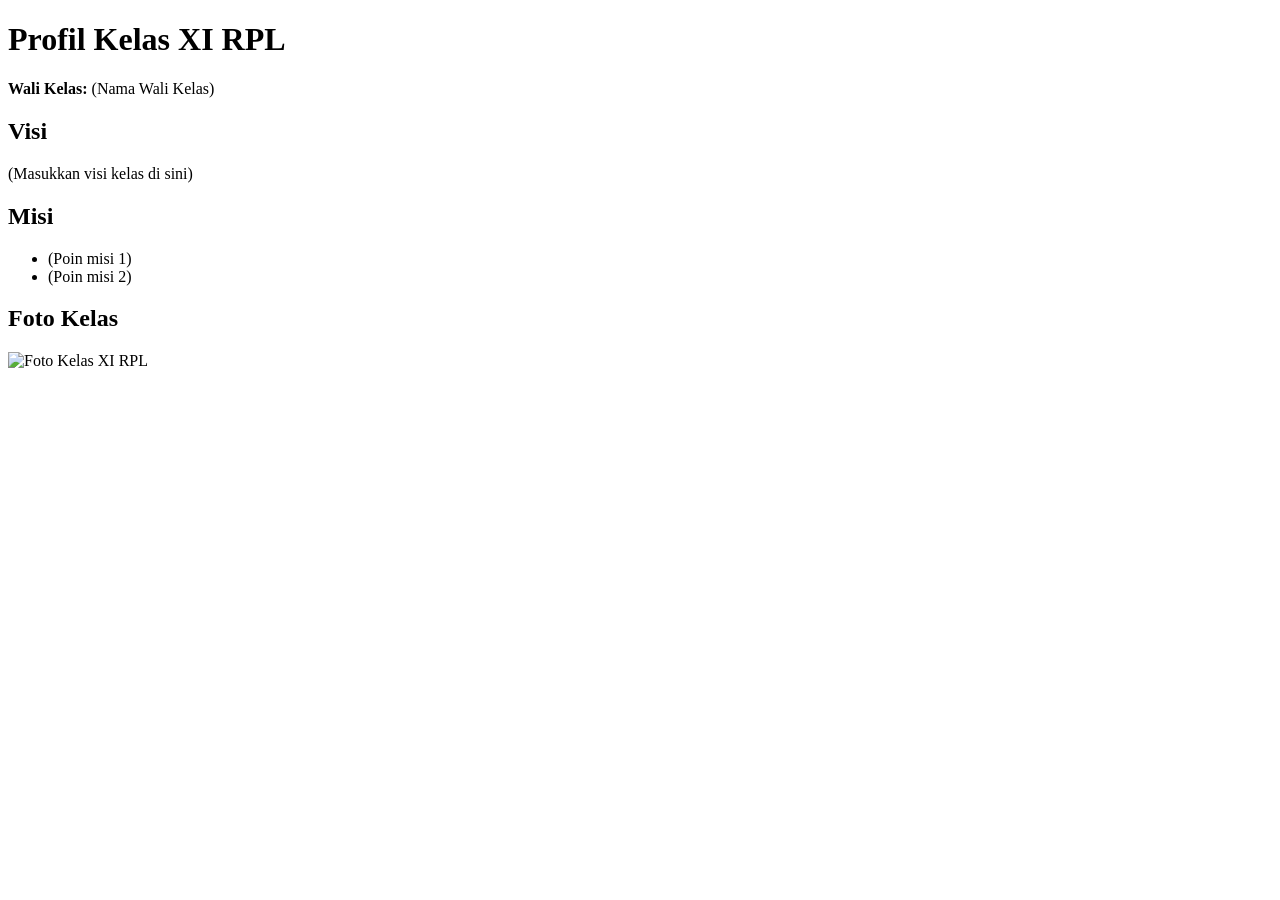
==== Profil.html @ c802ac10 "feat: membuat halaman profil kelas #4" ====
<!DOCTYPE html>
<html lang="id">
<head>
    <meta charset="UTF-8">
    <title>Profil Kelas XI RPL</title>
</head>
<body>
    <h1>Profil Kelas XI RPL</h1>
    <p><strong>Wali Kelas:</strong> (Nama Wali Kelas)</p>

    <h2>Visi</h2>
    <p>(Masukkan visi kelas di sini)</p>

    <h2>Misi</h2>
    <ul>
        <li>(Poin misi 1)</li>
        <li>(Poin misi 2)</li>
    </ul>

    <h2>Foto Kelas</h2>
    <img src="foto-kelas.jpg" alt="Foto Kelas XI RPL">
</body>
</html>
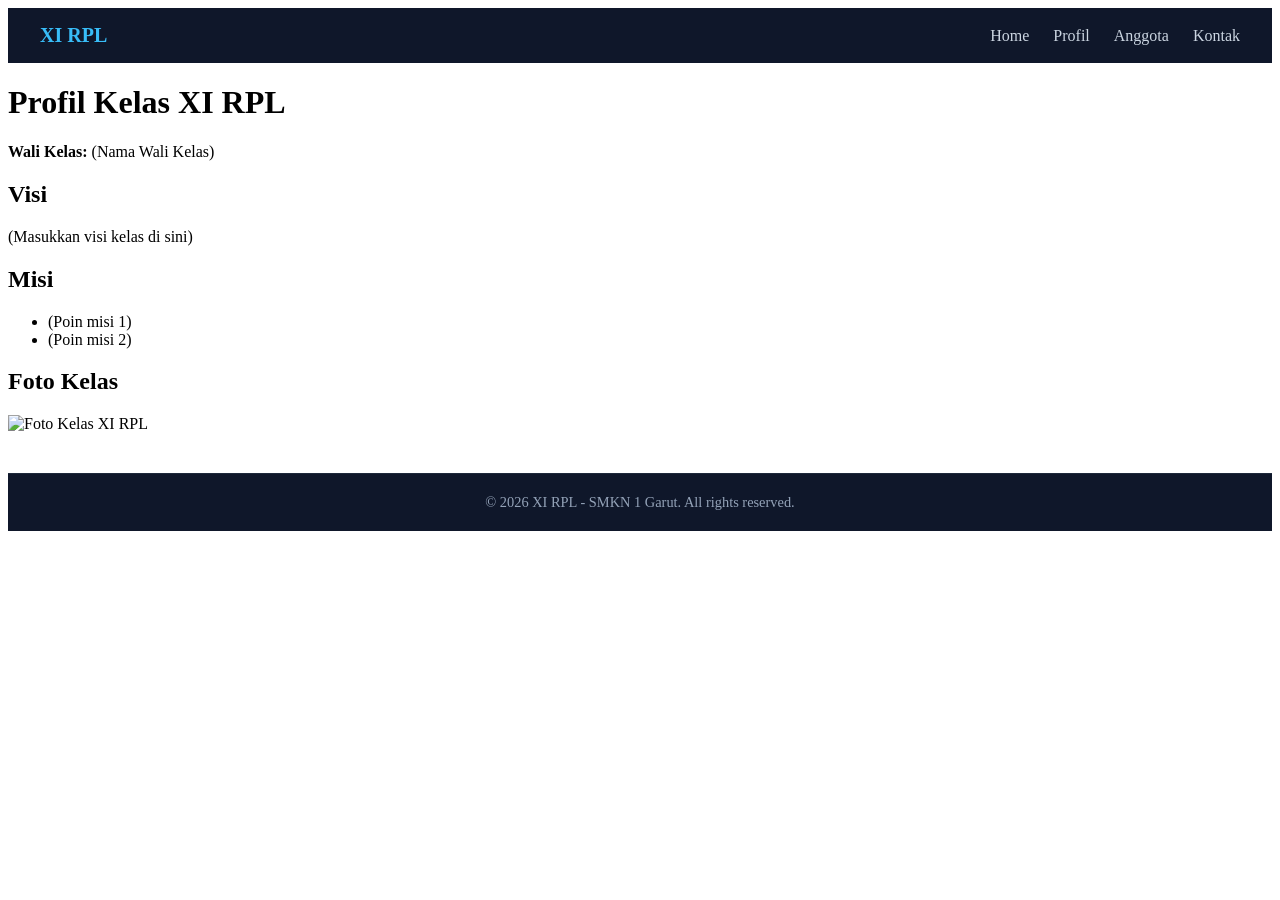
==== commit 556ede81: "Add navbar and footer to Profil.html" ====
--- a/Profil.html
+++ b/Profil.html
@@ -3,8 +3,12 @@
 <head>
     <meta charset="UTF-8">
     <title>Profil Kelas XI RPL</title>
+    <link rel="stylesheet" href="css/navbar.css">
+    <link rel="stylesheet" href="css/footer.css">
 </head>
 <body>
+    <div id="navbar-container"></div>
+    <main>
     <h1>Profil Kelas XI RPL</h1>
     <p><strong>Wali Kelas:</strong> (Nama Wali Kelas)</p>
 
@@ -19,5 +23,8 @@
 
     <h2>Foto Kelas</h2>
     <img src="foto-kelas.jpg" alt="Foto Kelas XI RPL">
+    </main>
+    <div id="footer-container"></div>
+    <script src="js/include-components.js"></script>
 </body>
-</html>+</html>
--- a/css/navbar.css
+++ b/css/navbar.css
@@ -0,0 +1,34 @@
+.navbar {
+  display: flex;
+  justify-content: space-between;
+  align-items: center;
+  background-color: #0f172a;
+  padding: 16px 32px;
+  color: #ffffff;
+}
+
+.navbar-logo a {
+  color: #38bdf8;
+  font-size: 1.25rem;
+  font-weight: bold;
+  text-decoration: none;
+}
+
+.navbar-links {
+  list-style: none;
+  display: flex;
+  gap: 24px;
+  margin: 0;
+  padding: 0;
+}
+
+.navbar-links a {
+  color: #cbd5e1;
+  text-decoration: none;
+  font-weight: 500;
+  transition: color 0.2s ease;
+}
+
+.navbar-links a:hover {
+  color: #38bdf8;
+}
--- a/css/footer.css
+++ b/css/footer.css
@@ -0,0 +1,13 @@
+.footer {
+  background-color: #0f172a;
+  color: #94a3b8;
+  text-align: center;
+  padding: 20px;
+  margin-top: 40px;
+  border-top: 1px solid #1e293b;
+}
+
+.footer-content p {
+  margin: 0;
+  font-size: 0.9rem;
+}
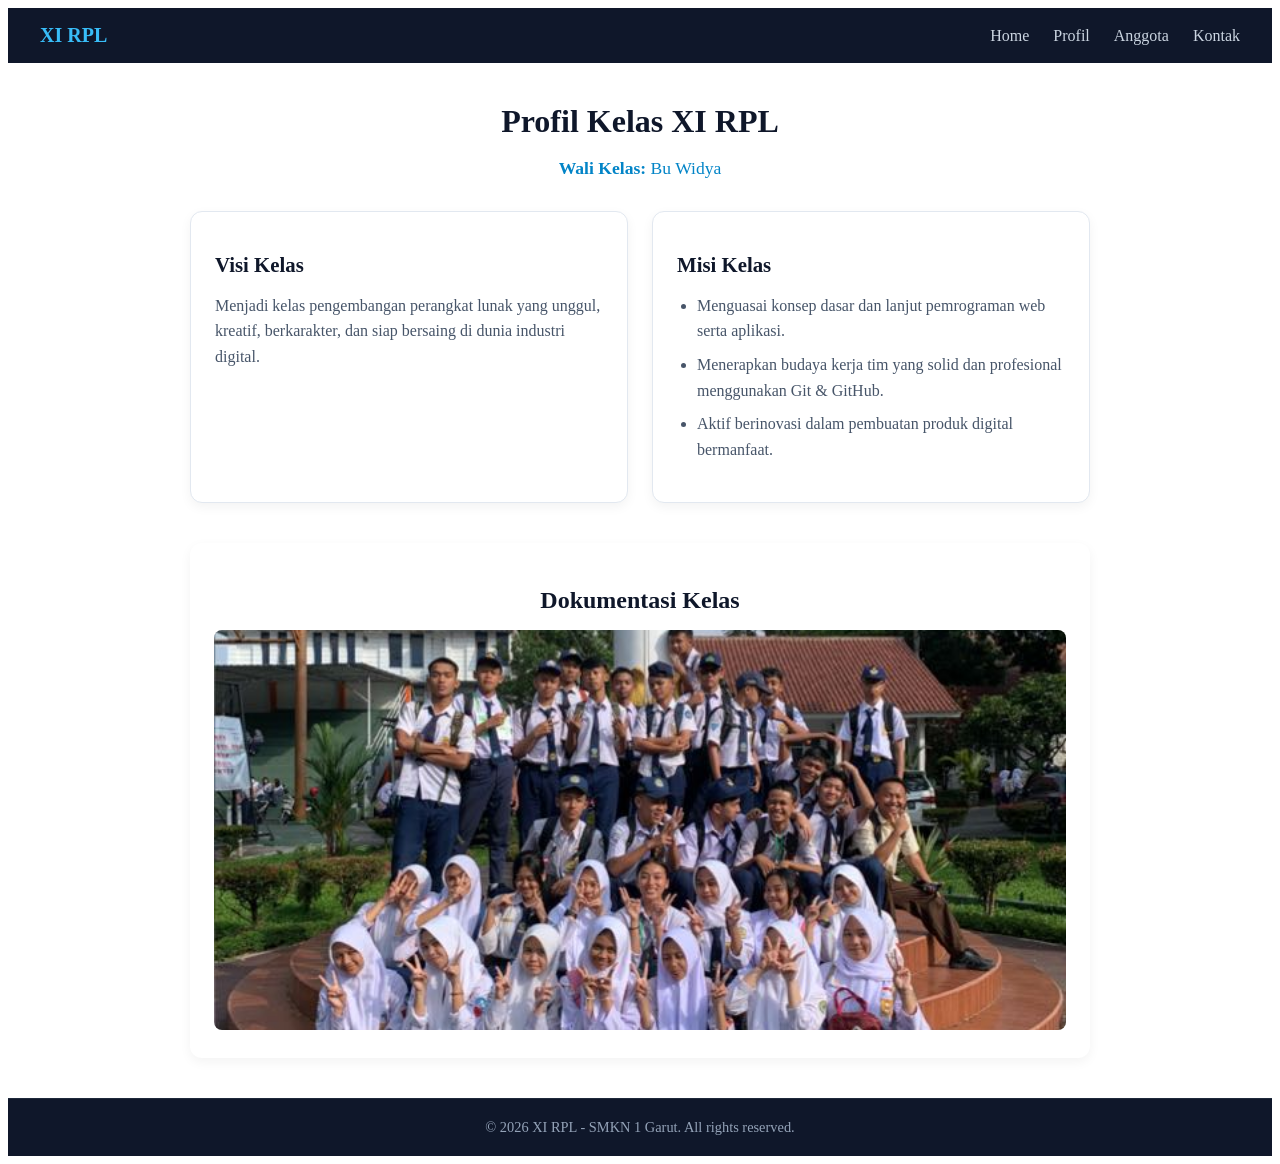
==== commit bbd25f83: "perbaikan" ====
--- a/Profil.html
+++ b/Profil.html
@@ -2,29 +2,51 @@
 <html lang="id">
 <head>
     <meta charset="UTF-8">
-    <title>Profil Kelas XI RPL</title>
+    <meta name="viewport" content="width=device-width, initial-scale=1.0">
+    <title>Profil - XI RPL</title>
+    <!-- CSS Component & Page Styles -->
     <link rel="stylesheet" href="css/navbar.css">
     <link rel="stylesheet" href="css/footer.css">
+    <link rel="stylesheet" href="css/profil.css">
 </head>
 <body>
+
+    <!-- Navbar Container -->
     <div id="navbar-container"></div>
-    <main>
-    <h1>Profil Kelas XI RPL</h1>
-    <p><strong>Wali Kelas:</strong> (Nama Wali Kelas)</p>
 
-    <h2>Visi</h2>
-    <p>(Masukkan visi kelas di sini)</p>
+    <!-- Main Content -->
+    <main class="profil-container">
+        <section class="profil-header">
+            <h1>Profil Kelas XI RPL</h1>
+            <p class="wali-kelas"><strong>Wali Kelas:</strong> Bu Widya</p>
+        </section>
 
-    <h2>Misi</h2>
-    <ul>
-        <li>(Poin misi 1)</li>
-        <li>(Poin misi 2)</li>
-    </ul>
+        <section class="profil-grid">
+            <div class="profil-card">
+                <h2>Visi Kelas</h2>
+                <p>Menjadi kelas pengembangan perangkat lunak yang unggul, kreatif, berkarakter, dan siap bersaing di dunia industri digital.</p>
+            </div>
 
-    <h2>Foto Kelas</h2>
-    <img src="foto-kelas.jpg" alt="Foto Kelas XI RPL">
+            <div class="profil-card">
+                <h2>Misi Kelas</h2>
+                <ul>
+                    <li>Menguasai konsep dasar dan lanjut pemrograman web serta aplikasi.</li>
+                    <li>Menerapkan budaya kerja tim yang solid dan profesional menggunakan Git & GitHub.</li>
+                    <li>Aktif berinovasi dalam pembuatan produk digital bermanfaat.</li>
+                </ul>
+            </div>
+        </section>
+
+        <section class="foto-container">
+            <h2>Dokumentasi Kelas</h2>
+            <img src="foto-kelas.jpg" alt="Foto Kelas XI RPL" class="foto-kelas">
+        </section>
     </main>
+
+    <!-- Footer Container -->
     <div id="footer-container"></div>
+
+    <!-- Script Component Loader -->
     <script src="js/include-components.js"></script>
 </body>
-</html>
+</html>
--- a/css/profil.css
+++ b/css/profil.css
@@ -0,0 +1,75 @@
+.profil-container {
+    max-width: 900px;
+    margin: 40px auto;
+    padding: 0 20px;
+}
+
+.profil-header {
+    text-align: center;
+    margin-bottom: 32px;
+}
+
+.profil-header h1 {
+    color: #0f172a;
+    font-size: 2rem;
+    margin-bottom: 8px;
+}
+
+.wali-kelas {
+    color: #0284c7;
+    font-size: 1.1rem;
+}
+
+.profil-grid {
+    display: grid;
+    grid-template-columns: repeat(auto-fit, minmax(300px, 1fr));
+    gap: 24px;
+    margin-bottom: 40px;
+}
+
+.profil-card {
+    background: #ffffff;
+    padding: 24px;
+    border-radius: 12px;
+    box-shadow: 0 4px 12px rgba(0, 0, 0, 0.05);
+    border: 1px solid #e2e8f0;
+}
+
+.profil-card h2 {
+    color: #0f172a;
+    margin-bottom: 12px;
+    font-size: 1.3rem;
+}
+
+.profil-card p, .profil-card li {
+    color: #475569;
+    line-height: 1.6;
+}
+
+.profil-card ul {
+    padding-left: 20px;
+}
+
+.profil-card li {
+    margin-bottom: 8px;
+}
+
+.foto-container {
+    text-align: center;
+    background: #ffffff;
+    padding: 24px;
+    border-radius: 12px;
+    box-shadow: 0 4px 12px rgba(0, 0, 0, 0.05);
+}
+
+.foto-container h2 {
+    color: #0f172a;
+    margin-bottom: 16px;
+}
+
+.foto-kelas {
+    width: 100%;
+    max-height: 400px;
+    object-fit: cover;
+    border-radius: 8px;
+}
